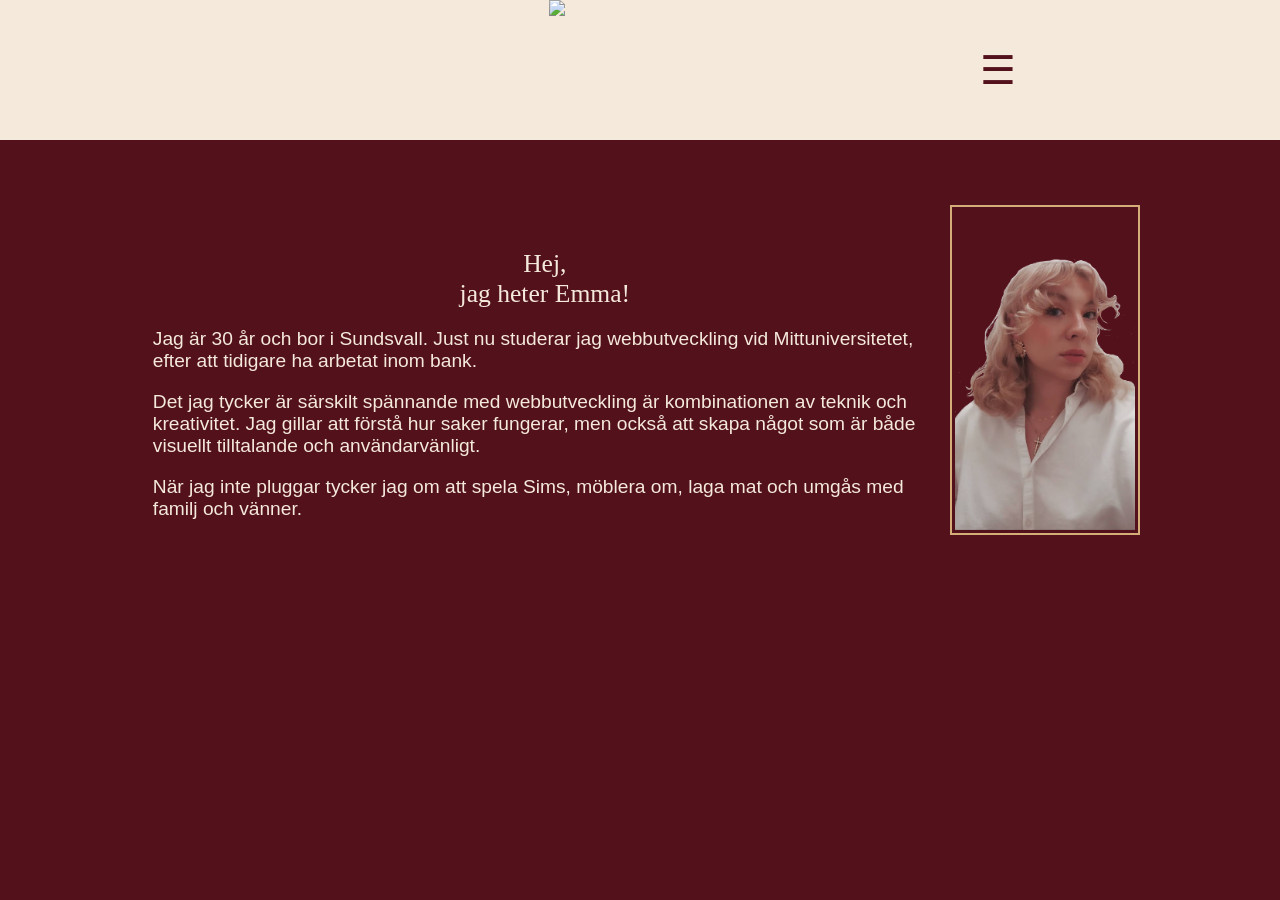
==== about.html @ cace2040 "Initial commit - copy files from lab1" ====
<!DOCTYPE html>
<html lang="sv">
<head>
    <meta charset="UTF-8">
    <meta name="viewport" content="width=device-width, initial-scale=1.0">
    <link rel="Stylesheet" href="css/style.css">
    <script src="js/main.js" defer></script>

    <link rel="icon" type="image/x-icon" href="images/favicon.ico">
    <link rel="icon" type="image/png" href="images/favicon.png">

    <title>Perspektiv</title>
</head>
<body>
    <header>
        <!-- Logotyp men inbyggd länk till startsida-->
        <a href="index.html" class="logo">
            <img src="images/logo.svg" alt="Perspektivs logotyp">
        </a>

        <!-- Navigation/Meny -->
        <button class="menu-toggle">☰</button>
        <nav class="menu">
            <ul>
                <li><a href="index.html">Start</a></li>
                <li><a href="product.html">Bildredigering</a></li>
                <li><a href="about.html">Om mig</a></li>
            </ul>
        </nav>
    </header>
    <main class="about">

        <div class="about-text">
        <h1>Hej,
            <br>
            jag heter Emma!
        </h1>
        <p>Jag är 30 år och bor i Sundsvall. Just nu studerar jag webbutveckling vid Mittuniversitetet, efter att tidigare ha arbetat inom bank.</p>
        <p>
            Det jag tycker är särskilt spännande med webbutveckling är kombinationen av teknik och kreativitet. Jag gillar att förstå hur saker 
            fungerar, men också att skapa något som är både visuellt tilltalande och användarvänligt.
        </p>
        <p>När jag inte pluggar tycker jag om att spela Sims, möblera om, laga mat och umgås med familj och vänner.</p>
        </div>
        <img src="images/portrait.png" alt="Porträtt av Emma i vit skjorta">
    </main>
    
</body>
</html>
---- css/style.css ----
/* 
    --- 0. Grundläggande styling --- 
*/

:root {
    --primary-color: #f5e9db;
    --secondary-color: #53111c;
    --pink-color: #d2aeab;

}

body {
    background-color: var(--secondary-color);
    margin: 0;
    text-align: center;
    color: var(--primary-color);
    font-size: 16px;
    font-family: Arial, Helvetica, sans-serif;
}

a {
    color: inherit;
    text-decoration: none;
}

a:hover {
    text-decoration: underline;
}

h1,
h2 {
    font-family: Georgia, 'Times New Roman', Times, serif;
    font-weight: 400;
    padding-top: 1rem;
}

.accent-text {
    font-family: Georgia, 'Times New Roman', Times, serif;
    font-size: 1.4rem;
}



/* 
    --- 1. Header och navigation --- 
*/

header {
    display: grid;
    grid-template-columns: 1fr auto 1fr;
    grid-template-rows: minmax(0, 1fr);
    align-items: center;
    height: 100px;
    padding: 0 15px;
    box-sizing: border-box;
    position: relative;
    z-index: 10;

    background-color: var(--primary-color);
}

.logo {
    grid-column: 2;
    height: 100%;
    width: auto;
    max-width: 100%;
    justify-self: center;

}


.logo img {
    display: block;
    height: 100%;
    width: auto;
    max-width: 100%;
}


/* Haburgemeny */
.menu-toggle {
    grid-column: 3;
    justify-self: center;
    border: none;
    background-color: transparent;
    color: var(--secondary-color);
    cursor: pointer;
    font-size: 1.5rem;
}

.menu {
    position: absolute;
    top: 100%;
    width: 50%;
    justify-self: center;
    text-align: center;
    background-color: var(--secondary-color);
    color: var(--primary-color);
    max-height: 0;
    overflow: hidden;
}

/* Visar meny när klassen open läggs till */
.menu.open {
    max-height: 500px;
    transition: max-height 0.5s ease-out;
}

.menu ul {
    list-style: none;
    padding: 0;
    font-size: 1.2rem;
}

.menu li {
    padding-bottom: 1rem;
}

.menu a:hover {
    text-decoration: underline;
}


/*
    --- Startsidan ---
*/


/* Hero */

.hero {
    background-color: var(--secondary-color);
}


.hero img {
    display: block;
    width: 100%;
    max-height: 300px;
    object-fit: cover;
    object-position: center 10%;
    opacity: 0.8;
    mask-image: linear-gradient(to right,
            transparent 0%,
            black 10%,
            black 85%,
            transparent 100%);
}

.intro {
    padding: 0 2.5rem;
}

/* Bild grid på startsidan */
.image-gallery {
    display: grid;
    grid-template-columns: 1fr;
    gap: 1.5rem;
    padding: 3rem;
}

.image-gallery img {
    max-width: 550px;
    width: 100%;
    height: auto;
    aspect-ratio: 1 / 1;
    object-fit: cover;
    margin: 0 auto;
}

/*
 --- Bildregsigerings sidan ---
*/

.image-intro {
    padding: 1rem;
    background-color: var(--primary-color);
    color: black;
    margin: 1.5rem;
}

.image-intro h1 {
    margin: 0;
}

.editing-gallery {
    padding: 1.5rem;
}

.image-comparison {
    display: grid;
    grid-template-columns: repeat(2, minmax(0, 1fr));
    gap: 0.3rem 1rem;
    width: 90%;
    max-width: 900px;
    margin: 0 auto 2rem;
}

.image-comparison h2 {
    grid-column: 1 / -1;
}

.image-comparison img {
    display: block;
    width: 100%;
    height: auto;
}

.image-label {
    margin: 0;

}

.edit-info {
    grid-column: 1 / -1;
    margin: 0.2rem 0;
    text-align: left;

}

/*
 --- Om mig-sidan ---
*/

.about {
    margin: 2.5rem;
}

.about h1 {
    grid-column: 1;
    margin-top: 3rem;
    font-size: 1.6rem;
}

.about img {
    width: 50%;
    max-width: 180px;
    height: auto;
    padding: 0.2rem;
    border: double 2px #d5ad79;
    margin-top: 1rem;
}


@media (min-width: 768px) {
    body {
        font-size: 1.2rem;
    }

    .image-gallery {
        margin-top: 1rem;

    }

    header {
        height: 140px;
    }

    .menu-toggle {
        font-size: 2.5rem;
    }


    .hero img {
        max-height: 400px;
        object-position: top;

    }

    .about {
        display: flex;
        align-items: center;

        max-width: 1000px;
        width: 90%;
        margin: 2rem auto;
    }

    .about-text {
        padding: 0.8rem;
        text-align: left;
    }

    .about-text h1 {
        text-align: center;
    }

}

@media (min-width: 1204px) {

    .hero img {
        max-height: 440px;
    }

    .intro {
        width: 60%;
        margin: 1rem auto;
    }

    .image-gallery {
        grid-template-columns: repeat(3, 1fr);
        margin: 1rem auto 0;
    }

    .image-intro {
        padding: 2rem 6rem;
        ;
        width: 70%;
        margin: 2rem auto;
    }

    .image-intro p {
        width: 85%;
        margin: 1rem auto;
    }


}

@media (min-width: 1600px) {
    header {
        height: 160px;
    }

    .hero img {
        max-height: 600px;
        object-position: top;
    }
}
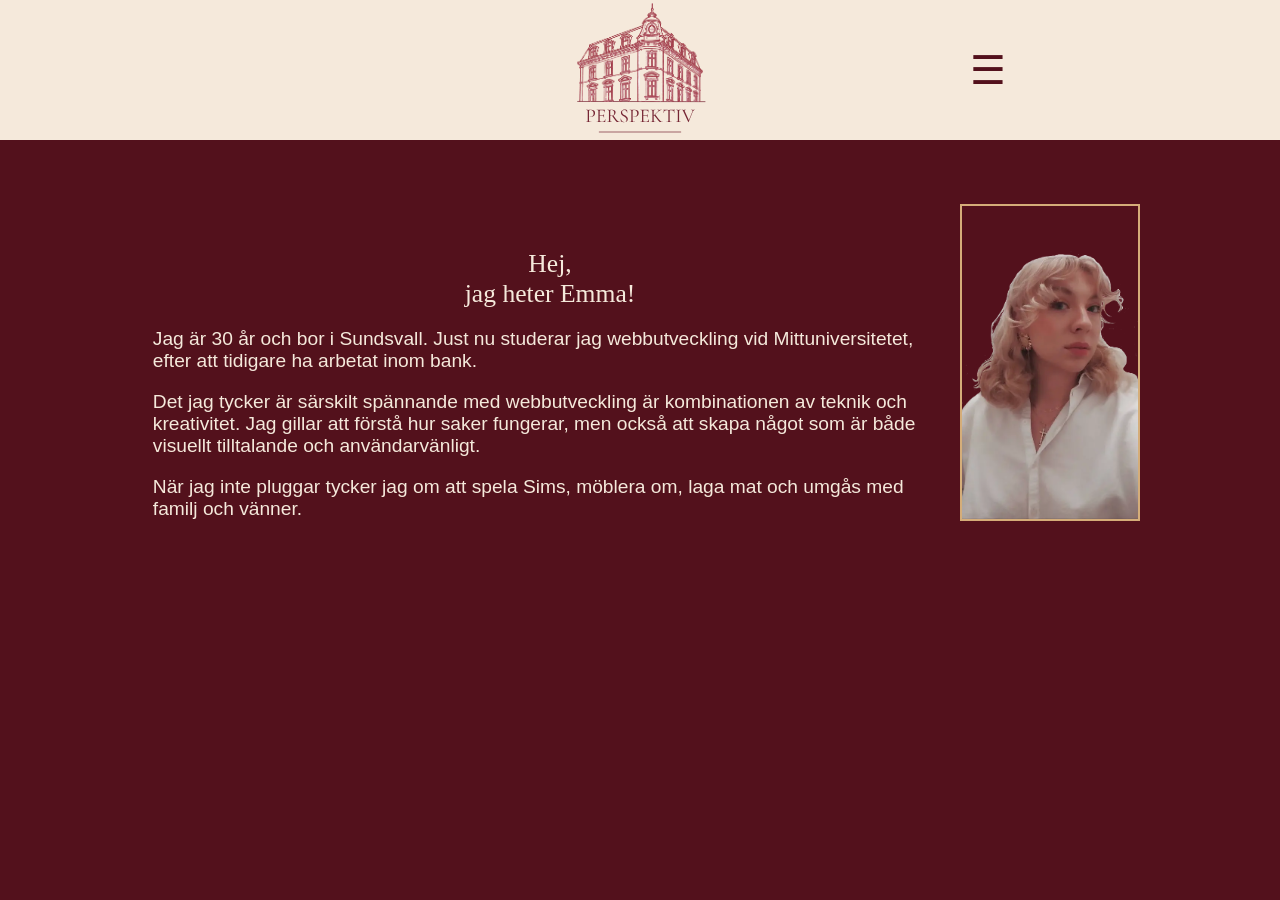
==== commit 1fc562f3: "Add size to logo and update portrait" ====
--- a/about.html
+++ b/about.html
@@ -15,7 +15,12 @@
     <header>
         <!-- Logotyp men inbyggd länk till startsida-->
         <a href="index.html" class="logo">
-            <img src="images/logo.svg" alt="Perspektivs logotyp">
+            <img
+                src="images/logo.svg"
+                alt="Perspektivs logotyp"
+                width="500"
+                height="500"
+            >
         </a>
 
         <!-- Navigation/Meny -->
@@ -42,7 +47,16 @@
         </p>
         <p>När jag inte pluggar tycker jag om att spela Sims, möblera om, laga mat och umgås med familj och vänner.</p>
         </div>
-        <img src="images/portrait.png" alt="Porträtt av Emma i vit skjorta">
+        <picture>
+            <source srcset="images/portrait.webp" type="image/webp">
+            <img
+                src="images/portrait.png"
+                alt="Porträtt av Emma i vit skjorta"
+                width="465"
+                height="827"
+                fetchpriority="high"
+            >
+        </picture>
     </main>
     
 </body>
--- a/css/style.css
+++ b/css/style.css
@@ -68,6 +68,11 @@
 
 }
 
+.logo picture {
+    display: block;
+    height: 100%
+}
+
 
 .logo img {
     display: block;
@@ -132,6 +137,9 @@
     background-color: var(--secondary-color);
 }
 
+.hero picture {
+    display: block;
+}
 
 .hero img {
     display: block;
@@ -159,13 +167,19 @@
     padding: 3rem;
 }
 
+.image-gallery picture {
+    display: block;
+    width: 100%;
+    max-width: 550px;
+    margin: 0 auto;
+}
+
 .image-gallery img {
-    max-width: 550px;
+    display: block;
     width: 100%;
     height: auto;
     aspect-ratio: 1 / 1;
     object-fit: cover;
-    margin: 0 auto;
 }
 
 /*
@@ -200,6 +214,11 @@
     grid-column: 1 / -1;
 }
 
+/* .image-comparison picture {
+    display: block; 
+    min-width: 0;
+} */
+
 .image-comparison img {
     display: block;
     width: 100%;
@@ -232,13 +251,20 @@
     font-size: 1.6rem;
 }
 
-.about img {
+.about picture {
+    display: block;
     width: 50%;
+    min-width: 150px;
     max-width: 180px;
+    margin: 0 auto;
+}
+
+.about picture img {
+    display: block; 
+    width: 100%;
     height: auto;
-    padding: 0.2rem;
+    box-sizing: border-box;
     border: double 2px #d5ad79;
-    margin-top: 1rem;
 }
 
 
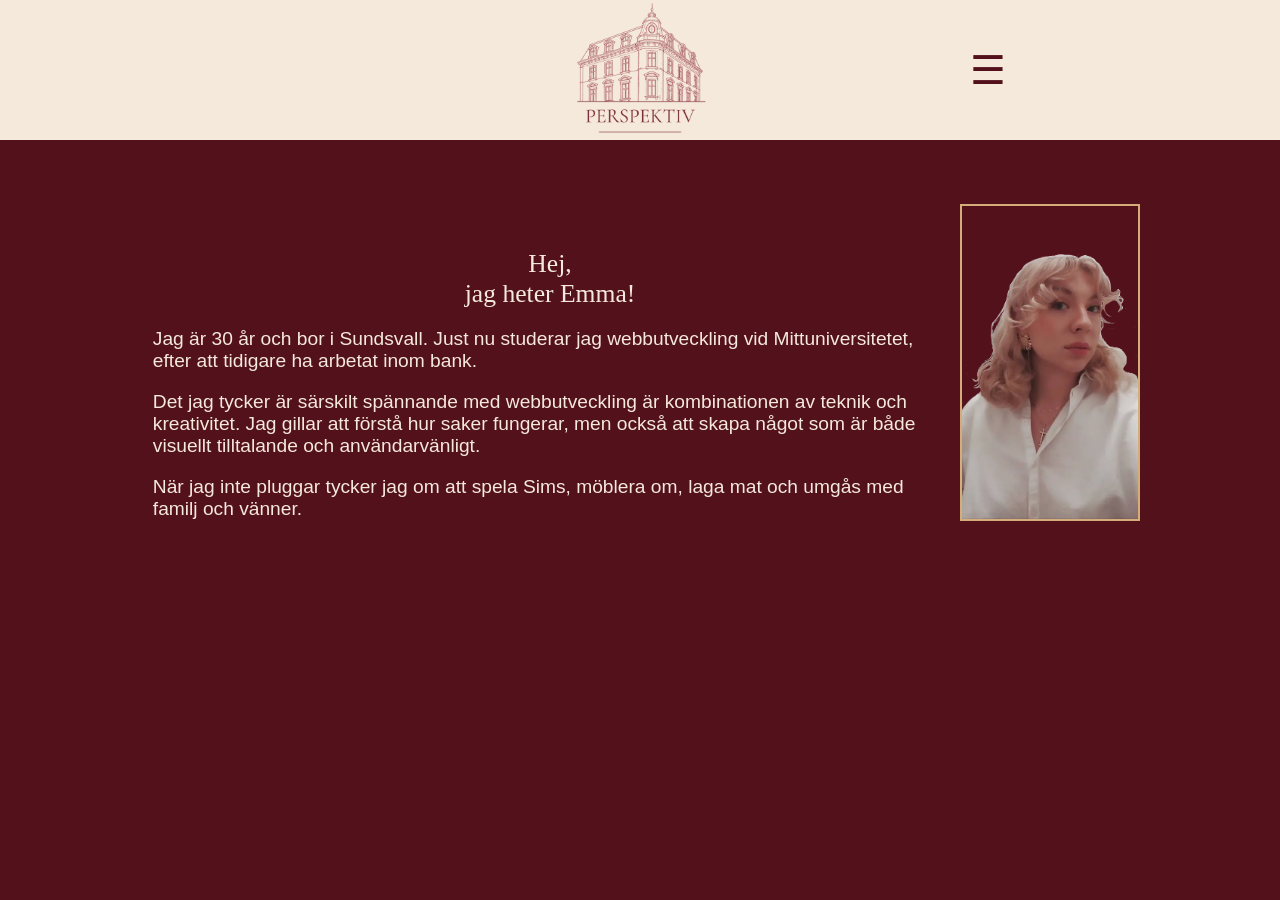
==== commit c407bd7b: "Optimize logo using WebP with PNG fallback" ====
--- a/about.html
+++ b/about.html
@@ -15,12 +15,15 @@
     <header>
         <!-- Logotyp men inbyggd länk till startsida-->
         <a href="index.html" class="logo">
-            <img
-                src="images/logo.svg"
+            <picture>
+                <source srcset="images/logo.webp" type="image/webp">
+                <img
+                src="images/logo.png"
                 alt="Perspektivs logotyp"
-                width="500"
-                height="500"
+                width="400"
+                height="400"
             >
+            </picture>
         </a>
 
         <!-- Navigation/Meny -->
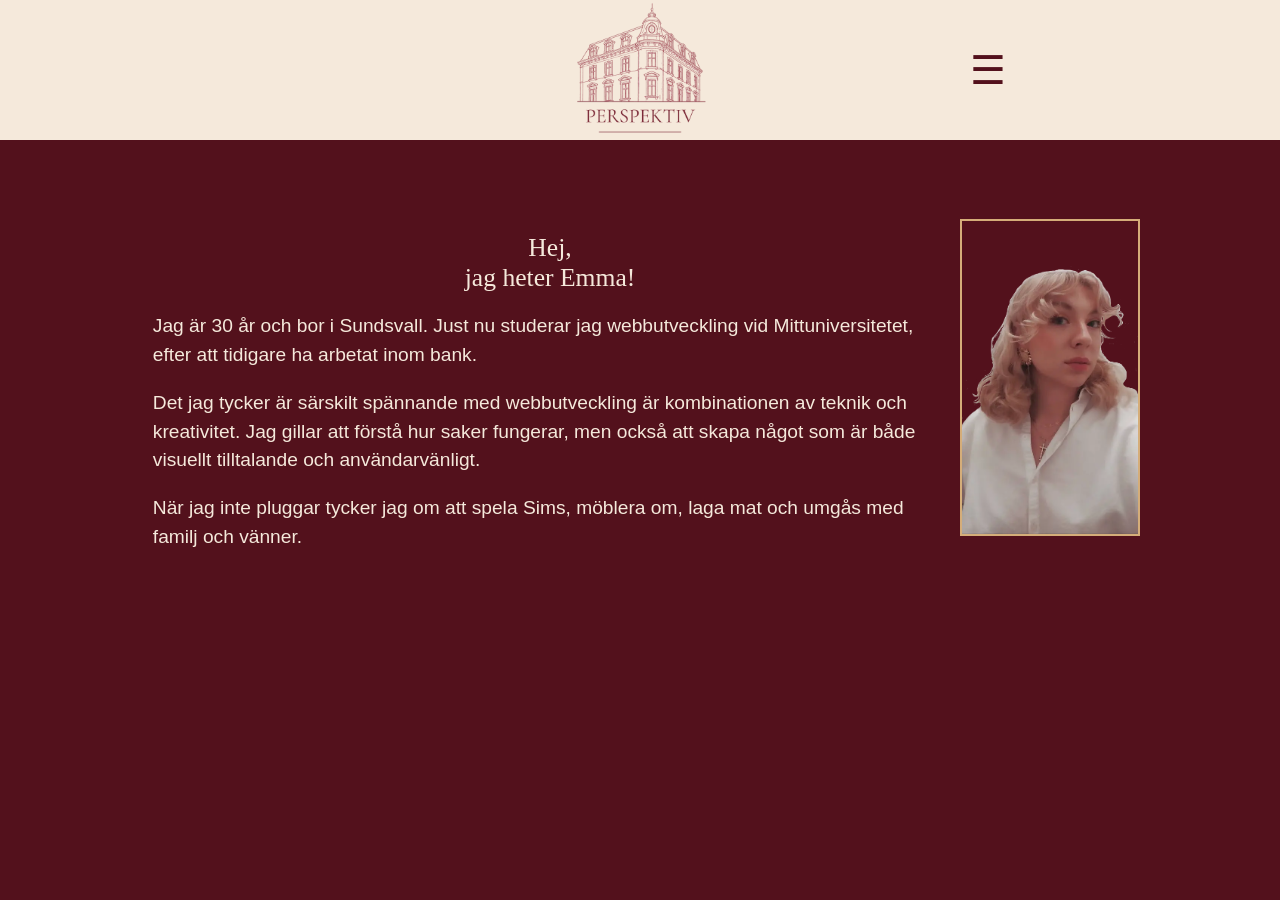
==== commit 5613668f: "Improve accessibility, SEO and refine HTML and CSS" ====
--- a/about.html
+++ b/about.html
@@ -1,33 +1,32 @@
 <!DOCTYPE html>
 <html lang="sv">
+
 <head>
     <meta charset="UTF-8">
     <meta name="viewport" content="width=device-width, initial-scale=1.0">
-    <link rel="Stylesheet" href="css/style.css">
+    <meta name="description"
+        content="Lär känna skaparen bakom Perspektiv och hennes intresse för webbutveckling och kreativt skapande.">
+    <link rel="stylesheet" href="css/style.css">
     <script src="js/main.js" defer></script>
 
     <link rel="icon" type="image/x-icon" href="images/favicon.ico">
     <link rel="icon" type="image/png" href="images/favicon.png">
 
-    <title>Perspektiv</title>
+    <title>Om mig - Perspektiv</title>
 </head>
+
 <body>
     <header>
-        <!-- Logotyp men inbyggd länk till startsida-->
+        <!-- Logotyp med inbyggd länk till startsida-->
         <a href="index.html" class="logo">
             <picture>
                 <source srcset="images/logo.webp" type="image/webp">
-                <img
-                src="images/logo.png"
-                alt="Perspektivs logotyp"
-                width="400"
-                height="400"
-            >
+                <img src="images/logo.png" alt="Perspektiv - Startsida" width="400" height="400">
             </picture>
         </a>
 
         <!-- Navigation/Meny -->
-        <button class="menu-toggle">☰</button>
+        <button class="menu-toggle" aria-label="Huvudmeny">☰</button>
         <nav class="menu">
             <ul>
                 <li><a href="index.html">Start</a></li>
@@ -39,28 +38,27 @@
     <main class="about">
 
         <div class="about-text">
-        <h1>Hej,
-            <br>
-            jag heter Emma!
-        </h1>
-        <p>Jag är 30 år och bor i Sundsvall. Just nu studerar jag webbutveckling vid Mittuniversitetet, efter att tidigare ha arbetat inom bank.</p>
-        <p>
-            Det jag tycker är särskilt spännande med webbutveckling är kombinationen av teknik och kreativitet. Jag gillar att förstå hur saker 
-            fungerar, men också att skapa något som är både visuellt tilltalande och användarvänligt.
-        </p>
-        <p>När jag inte pluggar tycker jag om att spela Sims, möblera om, laga mat och umgås med familj och vänner.</p>
+            <h1>Hej,
+                <br>
+                jag heter Emma!
+            </h1>
+            <p>Jag är 30 år och bor i Sundsvall. Just nu studerar jag webbutveckling vid Mittuniversitetet, efter att
+                tidigare ha arbetat inom bank.</p>
+            <p>
+                Det jag tycker är särskilt spännande med webbutveckling är kombinationen av teknik och kreativitet. Jag
+                gillar att förstå hur saker
+                fungerar, men också att skapa något som är både visuellt tilltalande och användarvänligt.
+            </p>
+            <p>När jag inte pluggar tycker jag om att spela Sims, möblera om, laga mat och umgås med familj och vänner.
+            </p>
         </div>
         <picture>
             <source srcset="images/portrait.webp" type="image/webp">
-            <img
-                src="images/portrait.png"
-                alt="Porträtt av Emma i vit skjorta"
-                width="465"
-                height="827"
-                fetchpriority="high"
-            >
+            <img src="images/portrait.png" alt="Porträtt av Emma i vit skjorta" width="465" height="827"
+                fetchpriority="high">
         </picture>
     </main>
-    
+
 </body>
+
 </html>
--- a/css/style.css
+++ b/css/style.css
@@ -12,12 +12,15 @@
 body {
     background-color: var(--secondary-color);
     margin: 0;
-    text-align: center;
     color: var(--primary-color);
     font-size: 16px;
     font-family: Arial, Helvetica, sans-serif;
 }
 
+p {
+    line-height: 1.5;
+}
+
 a {
     color: inherit;
     text-decoration: none;
@@ -27,16 +30,29 @@
     text-decoration: underline;
 }
 
-h1,
+h1 {
+    font-family: Georgia, 'Times New Roman', Times, serif;
+    font-weight: 400;
+    text-align: center;
+}
+
 h2 {
     font-family: Georgia, 'Times New Roman', Times, serif;
-    font-weight: 400;
-    padding-top: 1rem;
+    text-align: center;
+    font-size: 1.6rem;
+    margin: 0;
+}
+
+h3 {
+    font-family: Georgia, 'Times New Roman', Times, serif;
+    text-align: center;
+    font-size: 1.4rem;
 }
 
 .accent-text {
     font-family: Georgia, 'Times New Roman', Times, serif;
     font-size: 1.4rem;
+    text-align: center;
 }
 
 
@@ -61,30 +77,31 @@
 
 .logo {
     grid-column: 2;
+    grid-row: 1;
+    height: 100%;
+    aspect-ratio: 1 / 1;
+    justify-self: center;
+
+}
+
+.logo picture {
+    display: block;
+    height: 100%;
+}
+
+
+.logo img {
+    display: block;
     height: 100%;
     width: auto;
     max-width: 100%;
-    justify-self: center;
-
-}
-
-.logo picture {
-    display: block;
-    height: 100%
-}
-
-
-.logo img {
-    display: block;
-    height: 100%;
-    width: auto;
-    max-width: 100%;
-}
-
-
-/* Haburgemeny */
+}
+
+
+/* Haburgermeny */
 .menu-toggle {
     grid-column: 3;
+    grid-row: 1;
     justify-self: center;
     border: none;
     background-color: transparent;
@@ -96,33 +113,35 @@
 .menu {
     position: absolute;
     top: 100%;
-    width: 50%;
+    width: 80%;
     justify-self: center;
     text-align: center;
     background-color: var(--secondary-color);
     color: var(--primary-color);
+
     max-height: 0;
     overflow: hidden;
+    visibility: hidden;
 }
 
 /* Visar meny när klassen open läggs till */
 .menu.open {
     max-height: 500px;
     transition: max-height 0.5s ease-out;
+    visibility: visible;
 }
 
 .menu ul {
     list-style: none;
-    padding: 0;
+    padding: 1rem 0 0;
+    margin: 1rem;
     font-size: 1.2rem;
+
+    border: 2px solid var(--primary-color);
 }
 
 .menu li {
     padding-bottom: 1rem;
-}
-
-.menu a:hover {
-    text-decoration: underline;
 }
 
 
@@ -156,7 +175,8 @@
 }
 
 .intro {
-    padding: 0 2.5rem;
+    width: 85%;
+    margin: 0 auto;
 }
 
 /* Bild grid på startsidan */
@@ -164,14 +184,13 @@
     display: grid;
     grid-template-columns: 1fr;
     gap: 1.5rem;
-    padding: 3rem;
+    margin: 0 auto;
+    margin-top: 2rem;
 }
 
 .image-gallery picture {
     display: block;
     width: 100%;
-    max-width: 550px;
-    margin: 0 auto;
 }
 
 .image-gallery img {
@@ -180,44 +199,46 @@
     height: auto;
     aspect-ratio: 1 / 1;
     object-fit: cover;
+    margin: 0 auto;
 }
 
 /*
- --- Bildregsigerings sidan ---
+ --- Bildregsigeringssidan ---
 */
 
 .image-intro {
-    padding: 1rem;
+    width: 85%;
+    max-width: 1400px;
+    margin: 1.5rem auto;
+
+    padding: 2rem 1rem;
+    box-sizing: border-box;
     background-color: var(--primary-color);
     color: black;
-    margin: 1.5rem;
 }
 
 .image-intro h1 {
     margin: 0;
 }
 
+
 .editing-gallery {
-    padding: 1.5rem;
+    margin: 0 auto;
+    width: 95%;
+    max-width: 1500px;
+/*     padding: 0 1.5rem 1.5rem; */
 }
 
 .image-comparison {
     display: grid;
     grid-template-columns: repeat(2, minmax(0, 1fr));
     gap: 0.3rem 1rem;
-    width: 90%;
-    max-width: 900px;
     margin: 0 auto 2rem;
 }
 
-.image-comparison h2 {
+.image-comparison h3 {
     grid-column: 1 / -1;
 }
-
-/* .image-comparison picture {
-    display: block; 
-    min-width: 0;
-} */
 
 .image-comparison img {
     display: block;
@@ -227,14 +248,13 @@
 
 .image-label {
     margin: 0;
-
+    text-align: center;
 }
 
 .edit-info {
     grid-column: 1 / -1;
-    margin: 0.2rem 0;
-    text-align: left;
-
+    margin: 0 auto;
+    width: 90%
 }
 
 /*
@@ -246,7 +266,6 @@
 }
 
 .about h1 {
-    grid-column: 1;
     margin-top: 3rem;
     font-size: 1.6rem;
 }
@@ -260,7 +279,7 @@
 }
 
 .about picture img {
-    display: block; 
+    display: block;
     width: 100%;
     height: auto;
     box-sizing: border-box;
@@ -273,9 +292,18 @@
         font-size: 1.2rem;
     }
 
+    .intro {
+        width: 95%;
+    }
+
+    .intro-text {
+        width: 80%;
+        margin: 0 auto;
+    }
+
     .image-gallery {
-        margin-top: 1rem;
-
+        grid-template-columns: repeat(3, 1fr);
+        padding-bottom: 2rem;
     }
 
     header {
@@ -293,6 +321,18 @@
 
     }
 
+    .image-intro p {
+        width: 80%;
+        margin: 0 auto;
+        padding-top: 1rem;
+    }
+
+    .edit-info {
+        width: 75%;
+        margin: 0 auto;
+        padding-top: 2rem;
+    }
+
     .about {
         display: flex;
         align-items: center;
@@ -307,9 +347,7 @@
         text-align: left;
     }
 
-    .about-text h1 {
-        text-align: center;
-    }
+
 
 }
 
@@ -319,28 +357,13 @@
         max-height: 440px;
     }
 
-    .intro {
-        width: 60%;
-        margin: 1rem auto;
+    .intro-text {
+        width: 70%;
     }
 
     .image-gallery {
-        grid-template-columns: repeat(3, 1fr);
         margin: 1rem auto 0;
     }
-
-    .image-intro {
-        padding: 2rem 6rem;
-        ;
-        width: 70%;
-        margin: 2rem auto;
-    }
-
-    .image-intro p {
-        width: 85%;
-        margin: 1rem auto;
-    }
-
 
 }
 
@@ -351,6 +374,5 @@
 
     .hero img {
         max-height: 600px;
-        object-position: top;
     }
 }
